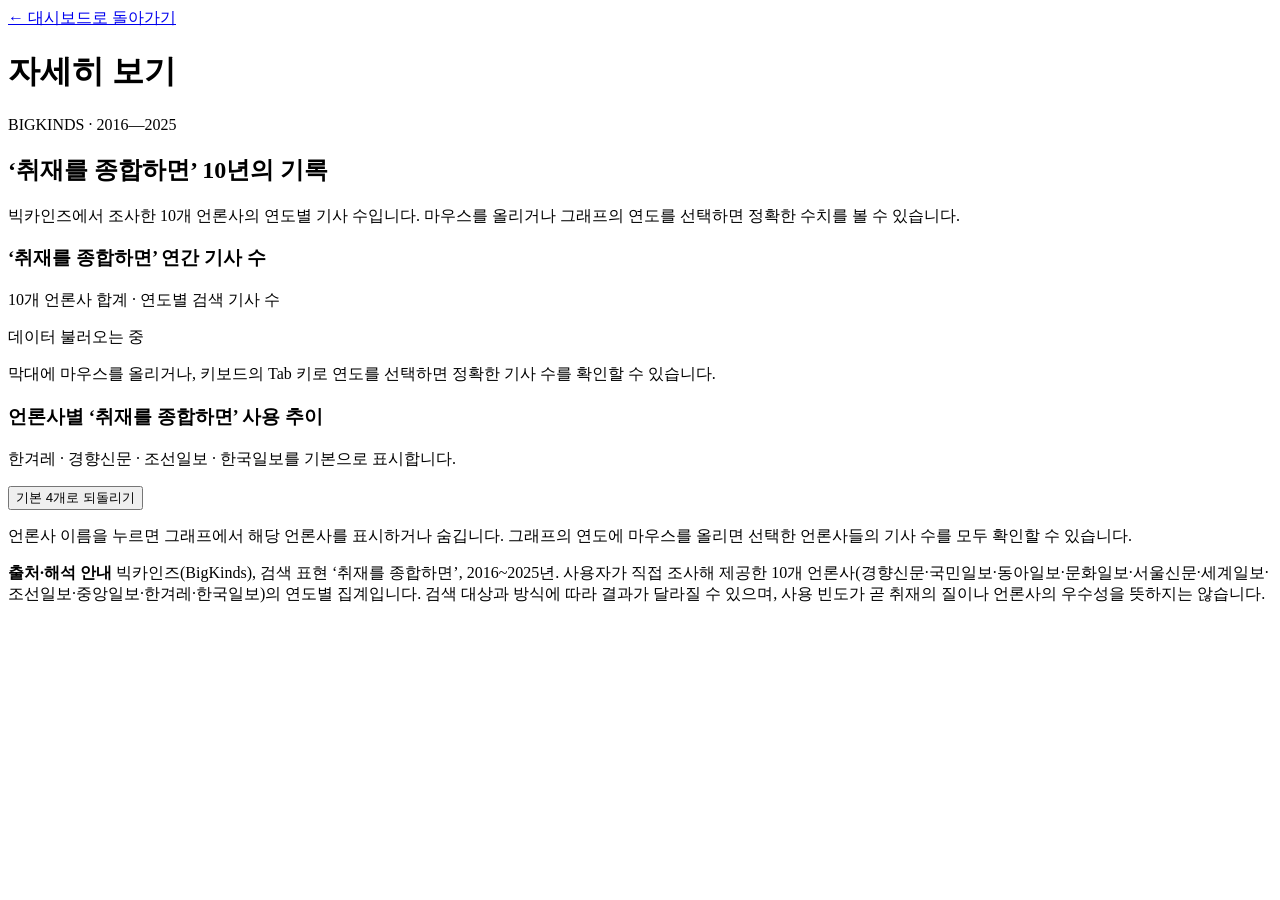
==== api/static/about.html @ e595aa3c "Add both interactive BigKinds history charts to the About page" ====
<!doctype html>
<html lang="ko">
<head>
  <meta charset="utf-8" />
  <meta name="viewport" content="width=device-width, initial-scale=1" />
  <title>자세히 보기 | 취재를 종합하면</title>
  <meta name="description" content="취재를 종합하면 대시보드 소개" />
  <link rel="stylesheet" href="/static/style.css" />
  <link rel="stylesheet" href="/static/bigkinds-charts.css?v=1" />
</head>
<body>
  <main class="wrap about-page">
    <a class="about-back" href="/">← 대시보드로 돌아가기</a>
    <h1>자세히 보기</h1>
    <section id="aboutContent" aria-label="서비스 소개 본문"></section>
    <p id="aboutLoadError" class="about-load-error" hidden>소개글을 불러오지 못했습니다.</p>
    <section class="bigkinds-history" aria-labelledby="bigkindsHistoryTitle">
      <header class="bigkinds-heading">
        <p class="bigkinds-eyebrow">BIGKINDS · 2016—2025</p>
        <h2 id="bigkindsHistoryTitle">‘취재를 종합하면’ 10년의 기록</h2>
        <p>빅카인즈에서 조사한 10개 언론사의 연도별 기사 수입니다. 마우스를 올리거나 그래프의 연도를 선택하면 정확한 수치를 볼 수 있습니다.</p>
      </header>

      <article class="bigkinds-panel" aria-labelledby="bigkindsAnnualTitle">
        <div class="bigkinds-panel-header">
          <div>
            <h3 id="bigkindsAnnualTitle">‘취재를 종합하면’ 연간 기사 수</h3>
            <p>10개 언론사 합계 · 연도별 검색 기사 수</p>
          </div>
          <span class="bigkinds-featured" id="bigkindsPeakYear" aria-label="2025년 기사 수">데이터 불러오는 중</span>
        </div>
        <div class="bigkinds-chart-shell" id="bigkindsAnnualChart" aria-label="연간 기사 수 그래프"></div>
        <p class="bigkinds-hint">막대에 마우스를 올리거나, 키보드의 Tab 키로 연도를 선택하면 정확한 기사 수를 확인할 수 있습니다.</p>
      </article>

      <article class="bigkinds-panel" aria-labelledby="bigkindsPublisherTitle">
        <div class="bigkinds-panel-header">
          <div>
            <h3 id="bigkindsPublisherTitle">언론사별 ‘취재를 종합하면’ 사용 추이</h3>
            <p>한겨레 · 경향신문 · 조선일보 · 한국일보를 기본으로 표시합니다.</p>
          </div>
          <button class="bigkinds-reset-button" id="bigkindsResetPublishers" type="button">기본 4개로 되돌리기</button>
        </div>
        <div id="bigkindsPublisherFilters" class="bigkinds-publisher-filters" role="group" aria-label="그래프에 표시할 언론사 선택"></div>
        <p id="bigkindsSelectedCount" class="bigkinds-selection-note" aria-live="polite"></p>
        <div class="bigkinds-chart-shell" id="bigkindsPublisherChart" aria-label="선택한 언론사들의 연도별 기사 수 추이 그래프"></div>
        <p class="bigkinds-hint">언론사 이름을 누르면 그래프에서 해당 언론사를 표시하거나 숨깁니다. 그래프의 연도에 마우스를 올리면 선택한 언론사들의 기사 수를 모두 확인할 수 있습니다.</p>
      </article>

      <p class="bigkinds-source"><strong>출처·해석 안내</strong> 빅카인즈(BigKinds), 검색 표현 ‘취재를 종합하면’, 2016~2025년. 사용자가 직접 조사해 제공한 10개 언론사(경향신문·국민일보·동아일보·문화일보·서울신문·세계일보·조선일보·중앙일보·한겨레·한국일보)의 연도별 집계입니다. 검색 대상과 방식에 따라 결과가 달라질 수 있으며, 사용 빈도가 곧 취재의 질이나 언론사의 우수성을 뜻하지는 않습니다.</p>
    </section>
  </main>
  <script src="/static/about.js" defer></script>
  <script src="/static/bigkinds-charts.js?v=1" defer></script>
</body>
</html>
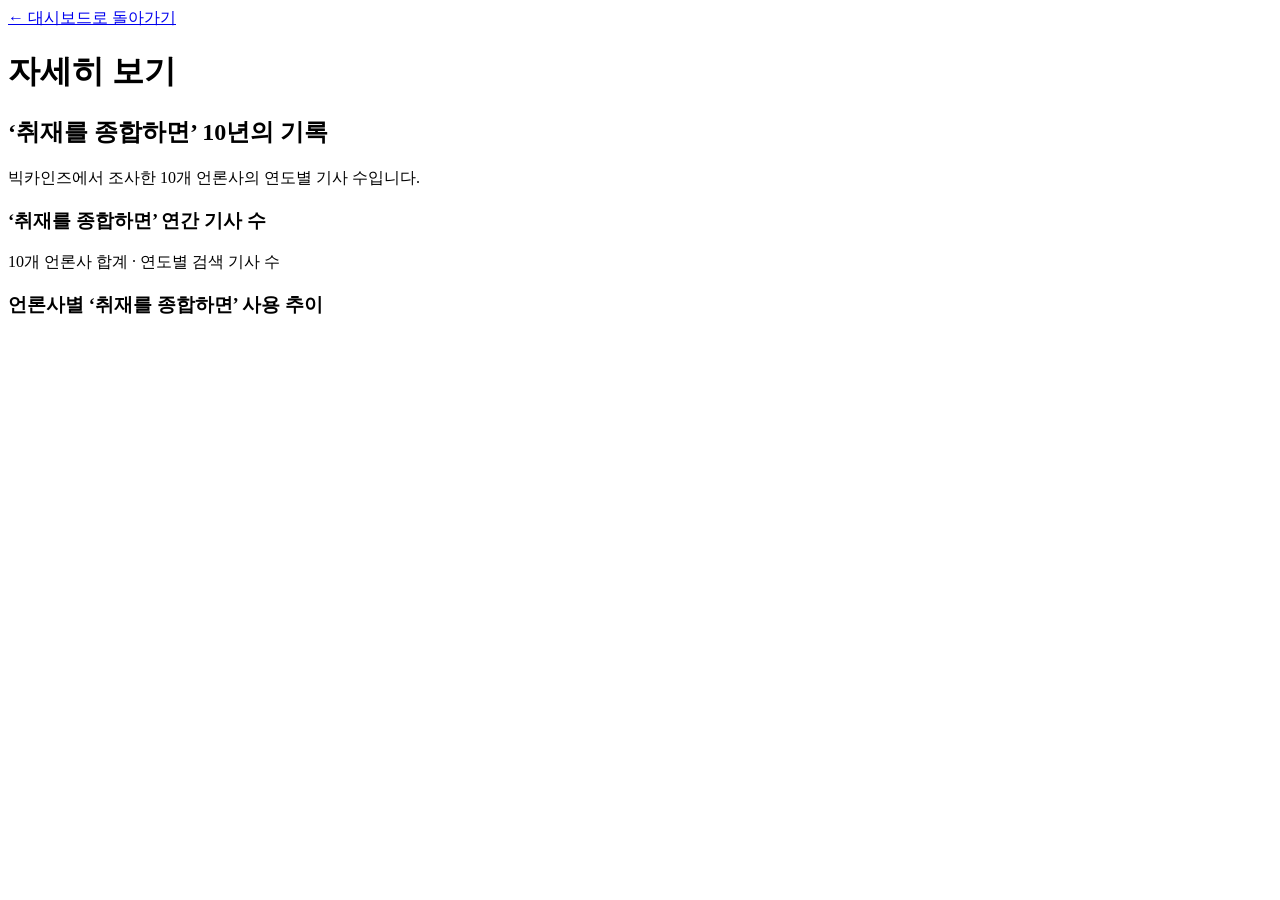
==== commit 981edb35: "Remove highlighted helper copy, badge, reset button and footer; expose re-orderable About sections" ====
--- a/api/static/about.html
+++ b/api/static/about.html
@@ -6,51 +6,41 @@
   <title>자세히 보기 | 취재를 종합하면</title>
   <meta name="description" content="취재를 종합하면 대시보드 소개" />
   <link rel="stylesheet" href="/static/style.css" />
-  <link rel="stylesheet" href="/static/bigkinds-charts.css?v=1" />
+  <link rel="stylesheet" href="/static/bigkinds-charts.css?v=2" />
 </head>
 <body>
   <main class="wrap about-page">
     <a class="about-back" href="/">← 대시보드로 돌아가기</a>
     <h1>자세히 보기</h1>
-    <section id="aboutContent" aria-label="서비스 소개 본문"></section>
-    <p id="aboutLoadError" class="about-load-error" hidden>소개글을 불러오지 못했습니다.</p>
     <section class="bigkinds-history" aria-labelledby="bigkindsHistoryTitle">
       <header class="bigkinds-heading">
-        <p class="bigkinds-eyebrow">BIGKINDS · 2016—2025</p>
         <h2 id="bigkindsHistoryTitle">‘취재를 종합하면’ 10년의 기록</h2>
-        <p>빅카인즈에서 조사한 10개 언론사의 연도별 기사 수입니다. 마우스를 올리거나 그래프의 연도를 선택하면 정확한 수치를 볼 수 있습니다.</p>
+        <p>빅카인즈에서 조사한 10개 언론사의 연도별 기사 수입니다.</p>
       </header>
-
-      <article class="bigkinds-panel" aria-labelledby="bigkindsAnnualTitle">
-        <div class="bigkinds-panel-header">
-          <div>
-            <h3 id="bigkindsAnnualTitle">‘취재를 종합하면’ 연간 기사 수</h3>
-            <p>10개 언론사 합계 · 연도별 검색 기사 수</p>
+      <div id="aboutLayout">
+        <section id="aboutContent" class="about-text-block" aria-label="서비스 소개 본문" hidden></section>
+        <article id="bigkindsAnnualSection" class="bigkinds-panel" aria-labelledby="bigkindsAnnualTitle">
+          <div class="bigkinds-panel-header">
+            <div>
+              <h3 id="bigkindsAnnualTitle">‘취재를 종합하면’ 연간 기사 수</h3>
+              <p>10개 언론사 합계 · 연도별 검색 기사 수</p>
+            </div>
           </div>
-          <span class="bigkinds-featured" id="bigkindsPeakYear" aria-label="2025년 기사 수">데이터 불러오는 중</span>
-        </div>
-        <div class="bigkinds-chart-shell" id="bigkindsAnnualChart" aria-label="연간 기사 수 그래프"></div>
-        <p class="bigkinds-hint">막대에 마우스를 올리거나, 키보드의 Tab 키로 연도를 선택하면 정확한 기사 수를 확인할 수 있습니다.</p>
-      </article>
-
-      <article class="bigkinds-panel" aria-labelledby="bigkindsPublisherTitle">
-        <div class="bigkinds-panel-header">
-          <div>
-            <h3 id="bigkindsPublisherTitle">언론사별 ‘취재를 종합하면’ 사용 추이</h3>
-            <p>한겨레 · 경향신문 · 조선일보 · 한국일보를 기본으로 표시합니다.</p>
+          <div class="bigkinds-chart-shell" id="bigkindsAnnualChart" aria-label="연간 기사 수 그래프"></div>
+        </article>
+        <article id="bigkindsPublisherSection" class="bigkinds-panel" aria-labelledby="bigkindsPublisherTitle">
+          <div class="bigkinds-panel-header">
+            <div><h3 id="bigkindsPublisherTitle">언론사별 ‘취재를 종합하면’ 사용 추이</h3></div>
           </div>
-          <button class="bigkinds-reset-button" id="bigkindsResetPublishers" type="button">기본 4개로 되돌리기</button>
-        </div>
-        <div id="bigkindsPublisherFilters" class="bigkinds-publisher-filters" role="group" aria-label="그래프에 표시할 언론사 선택"></div>
-        <p id="bigkindsSelectedCount" class="bigkinds-selection-note" aria-live="polite"></p>
-        <div class="bigkinds-chart-shell" id="bigkindsPublisherChart" aria-label="선택한 언론사들의 연도별 기사 수 추이 그래프"></div>
-        <p class="bigkinds-hint">언론사 이름을 누르면 그래프에서 해당 언론사를 표시하거나 숨깁니다. 그래프의 연도에 마우스를 올리면 선택한 언론사들의 기사 수를 모두 확인할 수 있습니다.</p>
-      </article>
-
-      <p class="bigkinds-source"><strong>출처·해석 안내</strong> 빅카인즈(BigKinds), 검색 표현 ‘취재를 종합하면’, 2016~2025년. 사용자가 직접 조사해 제공한 10개 언론사(경향신문·국민일보·동아일보·문화일보·서울신문·세계일보·조선일보·중앙일보·한겨레·한국일보)의 연도별 집계입니다. 검색 대상과 방식에 따라 결과가 달라질 수 있으며, 사용 빈도가 곧 취재의 질이나 언론사의 우수성을 뜻하지는 않습니다.</p>
+          <div id="bigkindsPublisherFilters" class="bigkinds-publisher-filters" role="group" aria-label="그래프에 표시할 언론사 선택"></div>
+          <p id="bigkindsSelectedCount" class="bigkinds-selection-note" aria-live="polite"></p>
+          <div class="bigkinds-chart-shell" id="bigkindsPublisherChart" aria-label="선택한 언론사들의 연도별 기사 수 추이 그래프"></div>
+        </article>
+      </div>
+      <p id="aboutLoadError" class="about-load-error" hidden>소개글을 불러오지 못했습니다.</p>
     </section>
   </main>
-  <script src="/static/about.js" defer></script>
-  <script src="/static/bigkinds-charts.js?v=1" defer></script>
+  <script src="/static/about.js?v=2" defer></script>
+  <script src="/static/bigkinds-charts.js?v=2" defer></script>
 </body>
 </html>
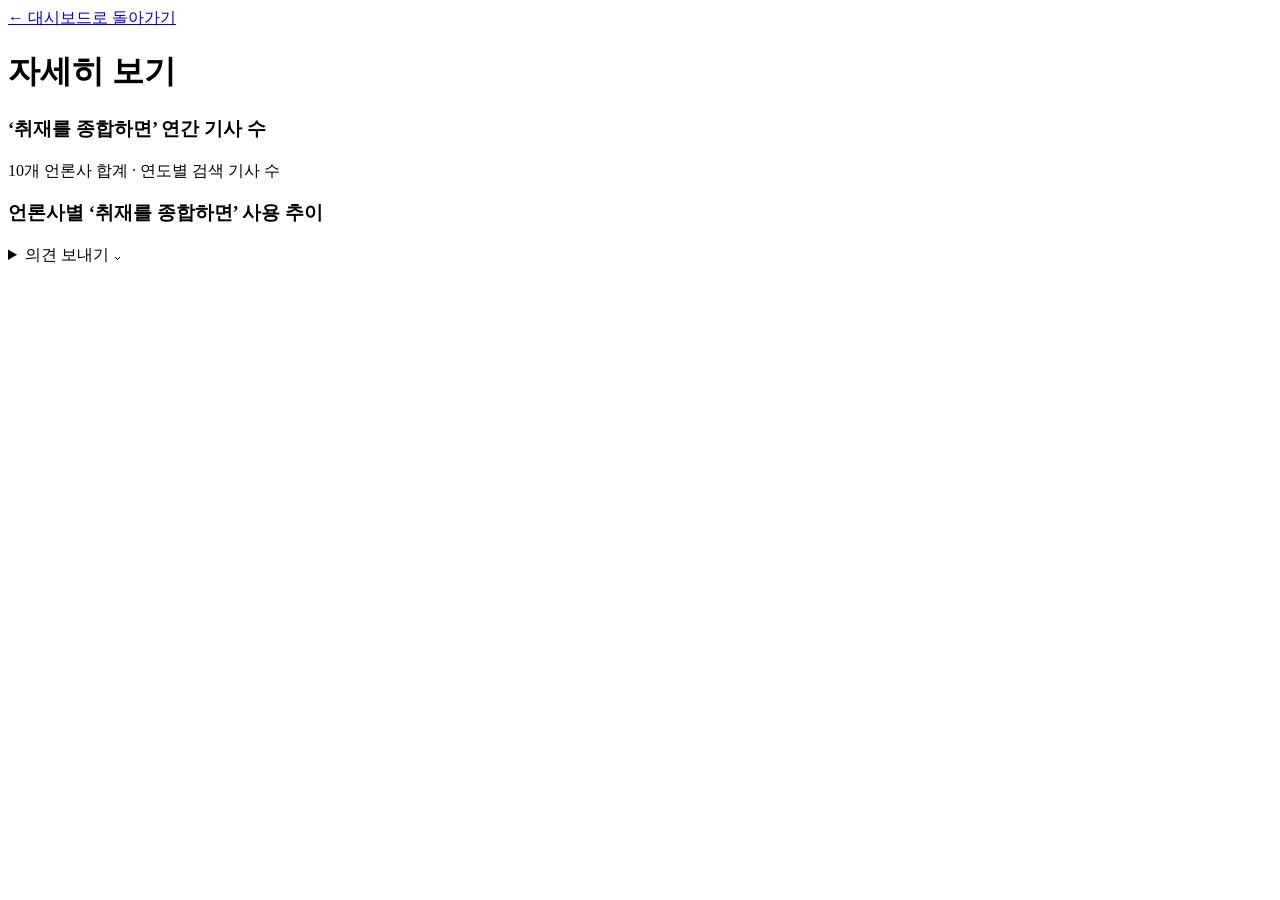
==== commit e41a3823: "Remove 10-year header/caption; add collapsed visitor feedback form under About introduction" ====
--- a/api/static/about.html
+++ b/api/static/about.html
@@ -6,17 +6,13 @@
   <title>자세히 보기 | 취재를 종합하면</title>
   <meta name="description" content="취재를 종합하면 대시보드 소개" />
   <link rel="stylesheet" href="/static/style.css" />
-  <link rel="stylesheet" href="/static/bigkinds-charts.css?v=2" />
+  <link rel="stylesheet" href="/static/bigkinds-charts.css?v=3" />
 </head>
 <body>
   <main class="wrap about-page">
     <a class="about-back" href="/">← 대시보드로 돌아가기</a>
     <h1>자세히 보기</h1>
-    <section class="bigkinds-history" aria-labelledby="bigkindsHistoryTitle">
-      <header class="bigkinds-heading">
-        <h2 id="bigkindsHistoryTitle">‘취재를 종합하면’ 10년의 기록</h2>
-        <p>빅카인즈에서 조사한 10개 언론사의 연도별 기사 수입니다.</p>
-      </header>
+    <section class="bigkinds-history" aria-label="연도별 기사 수 및 소개글">
       <div id="aboutLayout">
         <section id="aboutContent" class="about-text-block" aria-label="서비스 소개 본문" hidden></section>
         <article id="bigkindsAnnualSection" class="bigkinds-panel" aria-labelledby="bigkindsAnnualTitle">
@@ -39,8 +35,27 @@
       </div>
       <p id="aboutLoadError" class="about-load-error" hidden>소개글을 불러오지 못했습니다.</p>
     </section>
+    <section class="feedback-section" aria-label="의견 보내기">
+      <details id="feedbackDisclosure">
+        <summary>의견 보내기 <span aria-hidden="true">⌄</span></summary>
+        <form id="feedbackForm">
+          <label for="feedbackMessage">서비스에 대한 의견이나 제안을 남겨주세요.</label>
+          <textarea id="feedbackMessage" name="message" rows="6" maxlength="3000"
+            minlength="2" required placeholder="의견을 자유롭게 작성해주세요."></textarea>
+          <div class="feedback-honeypot" aria-hidden="true">
+            <label for="feedbackWebsite">웹사이트</label>
+            <input id="feedbackWebsite" name="website" type="text" tabindex="-1" autocomplete="off" />
+          </div>
+          <div class="feedback-actions">
+            <button type="submit" id="feedbackSubmit">전송하기</button>
+            <span id="feedbackStatus" role="status" aria-live="polite"></span>
+          </div>
+        </form>
+      </details>
+    </section>
   </main>
   <script src="/static/about.js?v=2" defer></script>
   <script src="/static/bigkinds-charts.js?v=2" defer></script>
+  <script src="/static/feedback.js?v=1" defer></script>
 </body>
 </html>
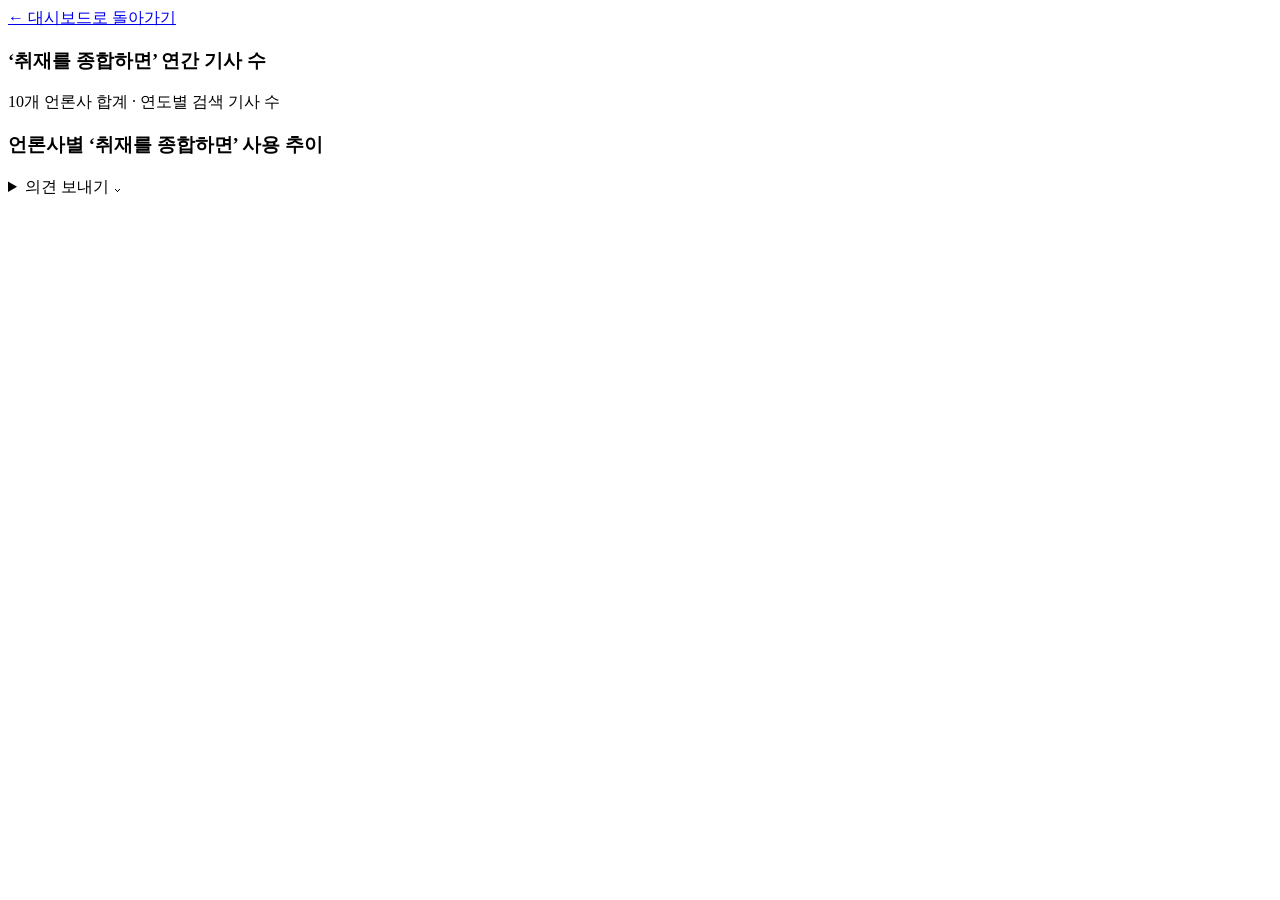
==== commit 61220f65: "Refine About lead text and hourly notification setup: api/static/about.html" ====
--- a/api/static/about.html
+++ b/api/static/about.html
@@ -6,12 +6,11 @@
   <title>자세히 보기 | 취재를 종합하면</title>
   <meta name="description" content="취재를 종합하면 대시보드 소개" />
   <link rel="stylesheet" href="/static/style.css" />
-  <link rel="stylesheet" href="/static/bigkinds-charts.css?v=3" />
+  <link rel="stylesheet" href="/static/bigkinds-charts.css?v=4" />
 </head>
 <body>
-  <main class="wrap about-page">
+  <main class="wrap about-page" aria-label="취재를 종합하면 소개와 데이터">
     <a class="about-back" href="/">← 대시보드로 돌아가기</a>
-    <h1>자세히 보기</h1>
     <section class="bigkinds-history" aria-label="연도별 기사 수 및 소개글">
       <div id="aboutLayout">
         <section id="aboutContent" class="about-text-block" aria-label="서비스 소개 본문" hidden></section>
@@ -54,7 +53,7 @@
       </details>
     </section>
   </main>
-  <script src="/static/about.js?v=2" defer></script>
+  <script src="/static/about.js?v=3" defer></script>
   <script src="/static/bigkinds-charts.js?v=2" defer></script>
   <script src="/static/feedback.js?v=1" defer></script>
 </body>
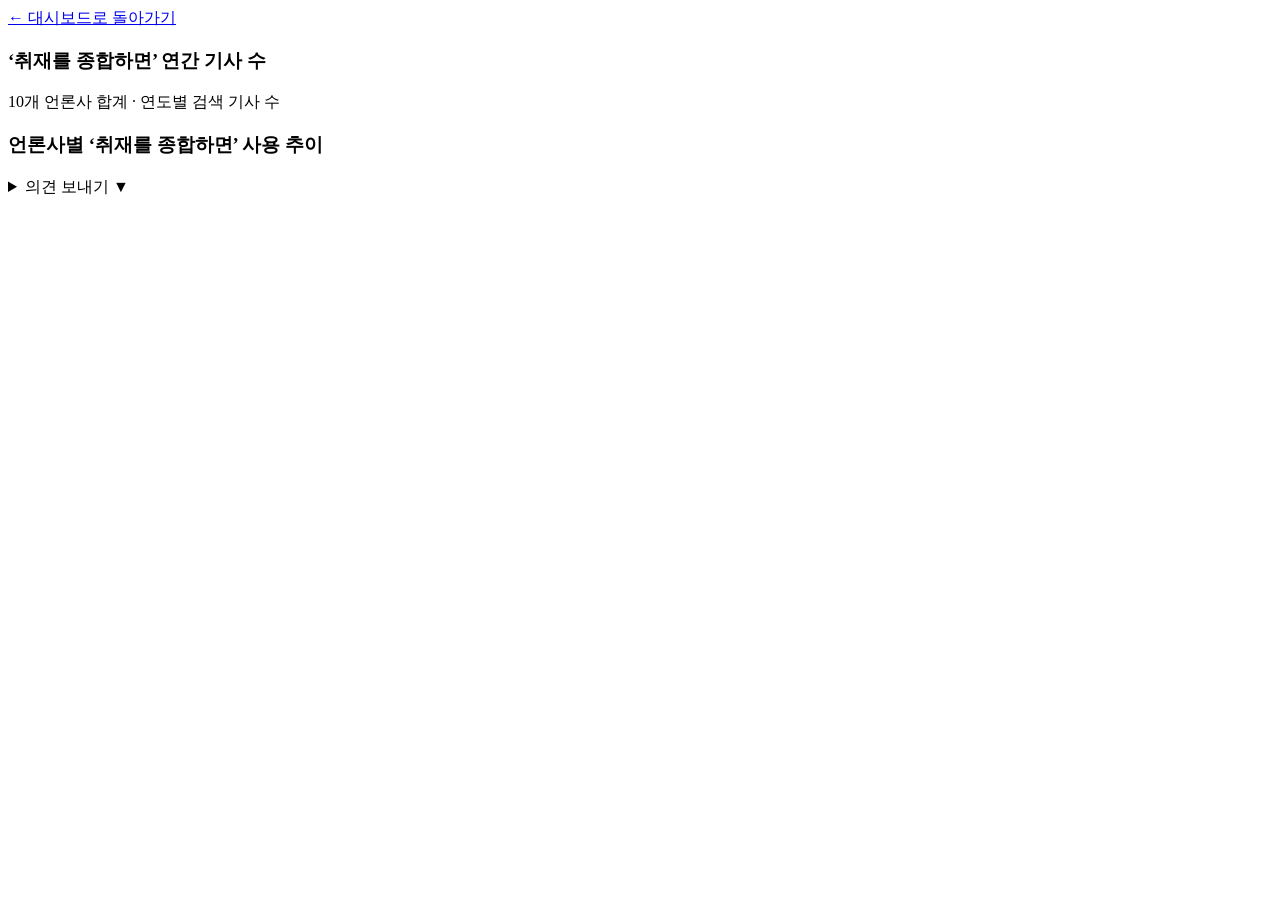
==== commit cf7be239: "Make mobile BigKinds graph fit viewport and use filled disclosure triangle" ====
--- a/api/static/about.html
+++ b/api/static/about.html
@@ -6,11 +6,11 @@
   <title>자세히 보기 | 취재를 종합하면</title>
   <meta name="description" content="취재를 종합하면 대시보드 소개" />
   <link rel="stylesheet" href="/static/style.css" />
-  <link rel="stylesheet" href="/static/bigkinds-charts.css?v=4" />
+  <link rel="stylesheet" href="/static/bigkinds-charts.css?v=7" />
 </head>
 <body>
   <main class="wrap about-page" aria-label="취재를 종합하면 소개와 데이터">
-    <a class="about-back" href="/">← 대시보드로 돌아가기</a>
+    <a class="about-back" href="/" id="aboutBackLabel">← 대시보드로 돌아가기</a>
     <section class="bigkinds-history" aria-label="연도별 기사 수 및 소개글">
       <div id="aboutLayout">
         <section id="aboutContent" class="about-text-block" aria-label="서비스 소개 본문" hidden></section>
@@ -18,7 +18,7 @@
           <div class="bigkinds-panel-header">
             <div>
               <h3 id="bigkindsAnnualTitle">‘취재를 종합하면’ 연간 기사 수</h3>
-              <p>10개 언론사 합계 · 연도별 검색 기사 수</p>
+              <p id="annualChartCaption">10개 언론사 합계 · 연도별 검색 기사 수</p>
             </div>
           </div>
           <div class="bigkinds-chart-shell" id="bigkindsAnnualChart" aria-label="연간 기사 수 그래프"></div>
@@ -36,9 +36,9 @@
     </section>
     <section class="feedback-section" aria-label="의견 보내기">
       <details id="feedbackDisclosure">
-        <summary>의견 보내기 <span aria-hidden="true">⌄</span></summary>
+        <summary><span id="feedbackSummaryLabel">의견 보내기</span> <span class="feedback-chevron" aria-hidden="true">▼</span></summary>
         <form id="feedbackForm">
-          <label for="feedbackMessage">서비스에 대한 의견이나 제안을 남겨주세요.</label>
+          <label for="feedbackMessage" id="feedbackPromptLabel">의견이나 제안을 남겨주세요.</label>
           <textarea id="feedbackMessage" name="message" rows="6" maxlength="3000"
             minlength="2" required placeholder="의견을 자유롭게 작성해주세요."></textarea>
           <div class="feedback-honeypot" aria-hidden="true">
@@ -53,8 +53,8 @@
       </details>
     </section>
   </main>
-  <script src="/static/about.js?v=3" defer></script>
-  <script src="/static/bigkinds-charts.js?v=2" defer></script>
-  <script src="/static/feedback.js?v=1" defer></script>
+  <script src="/static/about.js?v=4" defer></script>
+  <script src="/static/bigkinds-charts.js?v=4" defer></script>
+  <script src="/static/feedback.js?v=2" defer></script>
 </body>
 </html>
